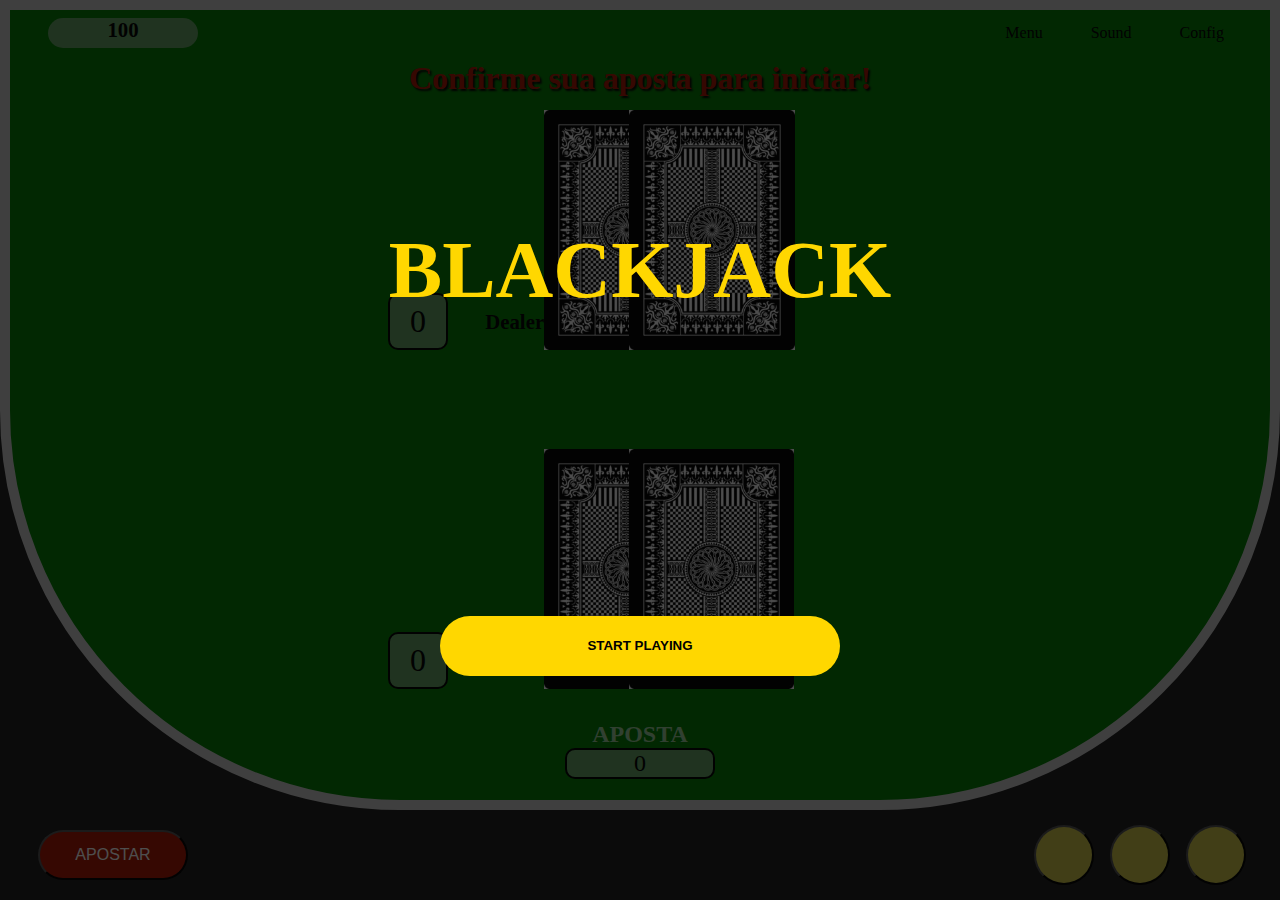
==== Blackjack/index.html @ 9a0de9d6 "Aplicação WEB do jogo BlackJack" ====
<!DOCTYPE html>
<html lang="en">

<head>
    <meta charset="UTF-8">
    <meta http-equiv="X-UA-Compatible" content="IE=edge">
    <meta name="viewport" content="width=device-width, initial-scale=1.0">
    <title>Document</title>
    <link rel="stylesheet" href="./assets/css/style.css">
</head>

<body>
    <header>
        <div class="header-balance" id="balance-el">$1000</div>
        <nav class="header-configuration-menu">
            <ul>
                <li>Menu</li>
                <li>Sound</li>
                <li>Config</li>
            </ul>
        </nav>
    </header>

    <main>
        <div class="main-bg-start" id="start-bg-el">
            <h1>BLACKJACK</h1>
            <button onclick="start()">START PLAYING</button>
        </div>
        <div class="main-board">

            <div class="main-board-bet">
                <!-- <img src="./assets/img/pokerChips.jpg" alt=""> -->
                <p id="message-el"></p>
            </div>
            <div class="main-board-cards">
                <div class="main-board-cards-dealer card-board">
                    <h3>Dealer</h3>
                    <div class="main-board-cards-dealer-points points-container" id="dealer-sum-el">10</div>
                    <div class="main-board-cards-dealer-hand hand-container" id="cards-dealer-container-el">

                    </div>
                </div>
                <div class="main-board-cards-player card-board">
                    <h3>Player</h3>
                    <div class="main-board-cards-player-points points-container" id="total-el">21</div>
                    <div class="main-board-cards-player-hand hand-container" id="cards-container-el">


                    </div>
                </div>
            </div>
            <div class="main-board-deck hand-container">
            </div>

            <div class="main-board-apostas">
                <h2>aposta</h2>
                <p id="apostas-el">100</p>
            </div>


        </div>
        <div class="main-user">
            <button id="start-btn" onclick="startGame()">APOSTAR</button>
            <button id="restart-btn" onclick="reiniciar()">REINICIAR</button>
            <div class="main-user-apostas" id="beat-btn-container">
                <button onclick="apostar(1)"></button>
                <button onclick="apostar(10)"></button>
                <button onclick="apostar(50)"></button>
            </div>
            <div class="main-user-cont" id="playing-btn-container">
                <button onclick="drawCard()">COMPRAR</button>
                <button onclick="dobrar()">DOBRAR</button>
                <button onclick="dealer()">MANTER</button>
                <button id="desistir-btn" onclick="desistir()">DESISTIR</button>
            </div>
        </div>
    </main>
<div class="game-info">
    <div id="hand-el"></div>
    <div id="dealer-hand-el"></div>
    <div id="playing-container"></div>
</div>
    <script src="./assets/js/index.js"></script>
</body>

</html>
---- Blackjack/assets/css/style.css ----
* {
    padding: 0;
    margin: 0;
    list-style: none;
    text-decoration: none;
    box-sizing: border-box;
    --cor2: #ae1600;
}

header {
    width: 100%;
    display: flex;
    align-items: center;
    position: absolute;
    top: 0;
    padding: 1rem 2rem;
    z-index: 30;
}

header .header-balance {
    width: 150px;
    min-width: 100px;
    height: 30px;

    margin: 0 1rem;

    font-size: 1.3rem;
    font-weight: bold;
    text-align: center;

    border-radius: 30px;

    background-color: rgba(200, 200, 200, 0.5);

}

header .header-configuration-menu {
    margin-left: auto;
}

header .header-configuration-menu ul {
    display: flex;
}

header .header-configuration-menu ul li {
    padding: 0.5rem;
    margin: 0 1rem;
}

main {
    width: 100vw;
    height: 100vh;

    position: relative;
    display: flex;
    flex-flow: row wrap;

    background-color: #1f1f1f;

}

main .main-bg-start {
    width: 100%;
    height: 100%;

    position: absolute;
    top: 0;
    left: 0;

    display: flex;
    flex-flow: column nowrap;
    align-items: center;
    justify-content: center;
    background-color: rgba(3, 3, 3, 0.7);
    z-index: 999;
}

main .main-bg-start h1 {
    width: 100%;
    margin-bottom: 300px;

    font-size: 5rem;
    text-align: center;

    color: gold;
}

main .main-bg-start button {
    width: 400px;
    height: 60px;

    background-color: gold;

    border: none;
    border-radius: 30px;

    font-weight: bold;
}

.main-board {
    width: 100%;
    height: 90%;

    background: green;
    background-size: cover;
    background-repeat: no-repeat;

    border-radius: 0px 0px 400px 400px;
    border: 10px solid #ccc;

    display: flex;
    flex-flow: row wrap;
    justify-content: center;
    align-items: center;

    position: relative;
}

main .main-board .main-board-bet {
    width: 100%;
    position: absolute;
    top: 50px;
}

main .main-board .main-board-bet p {
    font-size: 2rem;
    color: var(--cor2);
    font-weight: bold;
    text-align: center;
    text-shadow: 2px 2px 2px black;
}

main .main-board .main-board-cards {
    width: 100%;
    height: 90%;
    padding-bottom: 2rem;
}

.card-board {
    width: 100%;
    height: 50%;
    display: flex;
    align-items: flex-end;
    justify-content: center;
    position: relative;
}

.card-board h3 {
    margin-bottom: 1rem;
    font-size: 1.3rem;
}

.points-container {
    width: 60px;
    margin-right: 2rem;
    padding: 0.5rem;

    font-size: 2rem;
    border-radius: 10px;
    border: 2px solid black;

    background-color: rgba(200, 200, 200, 0.5);
    text-align: center;

    position: absolute;
    left: 35%;
}

.hand-container {
    display: flex;
    justify-content: center;
}

.hand-container img {
    height: 240px;
}

.hand-container img:not(:first-child) {
    margin-left: -80px;
}

main .main-board .main-board-deck {
    width: 20%;
    position: absolute;
    right: 30px;
    top: 100px;
}

main .main-board .main-board-apostas {
    width: 100%;
    height: 10%;
    text-align: center;
}

main .main-board .main-board-apostas h2 {
    color: rgba(255, 255, 255, 0.623);
    text-transform: uppercase;
}

main .main-board .main-board-apostas p {
    width: 150px;

    background-color: rgba(200, 200, 200, 0.5);

    border-radius: 10px;
    border: 2px solid black;

    font-size: 1.5rem;

    display: inline-block;
}

main .main-user {
    width: 100%;
    height: 10%;
    margin: 0 2%;
    display: flex;
    justify-content: end;
    align-items: center;
}

main .main-user #start-btn {
    position: absolute;
    left: 30px;
    width: 150px;
    background-color: var(--cor2);
    color: white;
    border-radius: 30px;
 
}

main .main-user #restart-btn {
    width: 150px;
    background-color: var(--cor2);
    border-radius: 30px;
}

main .main-user .main-user-cont {
    display: flex;
    align-items: center;
    justify-content: center;
    width: 100%;
}


main .main-user button {
    height: 50px;
    width: 15%;

    margin: 0 0.5rem;

    display: flex;
    justify-content: center;
    align-items: center;

    font-size: 1rem;
    background-color: #d2ca49;
    border-radius: 15px;

}

main .main-user #desistir-btn {
    background-color: var(--cor2);
    color: white;
}

main .main-user .main-user-apostas {
    display: flex;
}


main .main-user .main-user-apostas button {
    height: 60px;
    width: 60px;
    text-align: center;
    border-radius: 100%;
}

main .main-user .main-user-apostas button:first-child {
    background-image: url("https://i0.wp.com/www.apachepokerchips.com/wp-content/uploads/milano3.png?fit=189%2C189&ssl=1");
    background-size: cover;
}

main .main-user .main-user-apostas button:nth-child(2) {
    background-image: url("https://i0.wp.com/www.apachepokerchips.com/wp-content/uploads/milano5.png?fit=188%2C189&ssl=1");
    background-size: cover;
}

main .main-user .main-user-apostas button:last-child {
    background-image: url("https://m.media-amazon.com/images/I/51j--3AuO4L._AC_SY580_.jpg");
    background-size: cover;
}

.game-info {
    display: none;
}

@media (max-width: 1399px) {
    .points-container {
        left: 30%;
    }
}

@media (max-width: 1199px) {
    .points-container {
        left: 28%;
    }
}

@media (max-width: 991px) {

    main .main-bg-start button{
        width: 50%;
    }
    
    main .main-bg-start h1 {
        font-size: 3rem;
        margin-bottom: 150px;
    }
    
    .points-container {
        left: 25%;
    }

    main .main-user button {
        width: 25%;
    }
}

@media (max-width: 767px) {
    .points-container {
        left: 15%;
    }
}

@media (max-width: 575px) {

    header .header-configuration-menu {
        display: none;
    }

    main .main-board .main-board-bet {
        display: none;
    }

    .hand-container img {
        height: 225px;
    }

    .card-board {
        flex-flow: column nowrap;
        align-items: center;
        justify-content: flex-end;
    }

    .card-board h3 {
        display: none;
    }

    .points-container {
        width: 150px;

        margin: 10px 0 0;
        padding: 0;
        font-size: 1.5rem;

        order: 2;

        position: static;
    }

    main .main-user button {
        width: 33.33%;    
    }

    main .main-user #desistir-btn, main .main-user #start-btn {
        width: 100px;
        padding: 0;
        height: 30px;
        position: absolute;
        top: 17px;
        left: auto;
        right: 10px;
        font-size: 0.8rem;
        z-index: 30;
    }

    main .main-user .main-user-apostas {
        width: 100%;
        justify-content: center;
    }
}

@media (max-height: 850px) {
    main .main-board .main-board-cards {
        height: 85%;
    }

    .card-board h3 {
        display: block;
    }
    
.hand-container img {
    height: 180px;
}

.hand-container img:not(:first-child) {
    margin-left: -75px;
}

main .main-board .main-board-apostas {
    height: 15%;
}

main .main-board .main-board-apostas h2 {
font-size: 1.1rem
}

main .main-board .main-board-apostas p {
    font-size: 1.5rem;
}
}

@media (max-height: 750px) {
    .hand-container img {
        height: 150px;
    }
}

@media (max-height: 680px)  {
    .hand-container img {
        height: 110px;
    }

    .hand-container img:not(:first-child) {
        margin-left: -50px;
    }
}

@media (max-height: 600px) and (min-width: 500px) {
header{
    justify-content: center;
}
    header .header-configuration-menu {
        display: none;
    }

    main .main-board .main-board-bet {
        display: none;
    }
  main .main-board {
    height: 80%;
  }

    main .main-board .main-board-cards {
        height: 80%;
        padding-bottom: 0;
        display: flex;
        align-items: flex-end;
    }
    
    .card-board {
        width: 50%;
    }

    .card-board {
        flex-flow: column nowrap;
        align-items: center;
        justify-content: flex-end;
    }

    main .main-board .main-board-cards .main-board-cards-dealer {
        order: 2;
    }

    .points-container {
        width: 150px;

        margin: 10px 0 0;
        padding: 0;
        font-size: 1.5rem;

        order: 2;

        position: static;
    }
    
    .hand-container img {
        height: 150px;
    }
    main .main-user {
      height: 20%;
    }
}
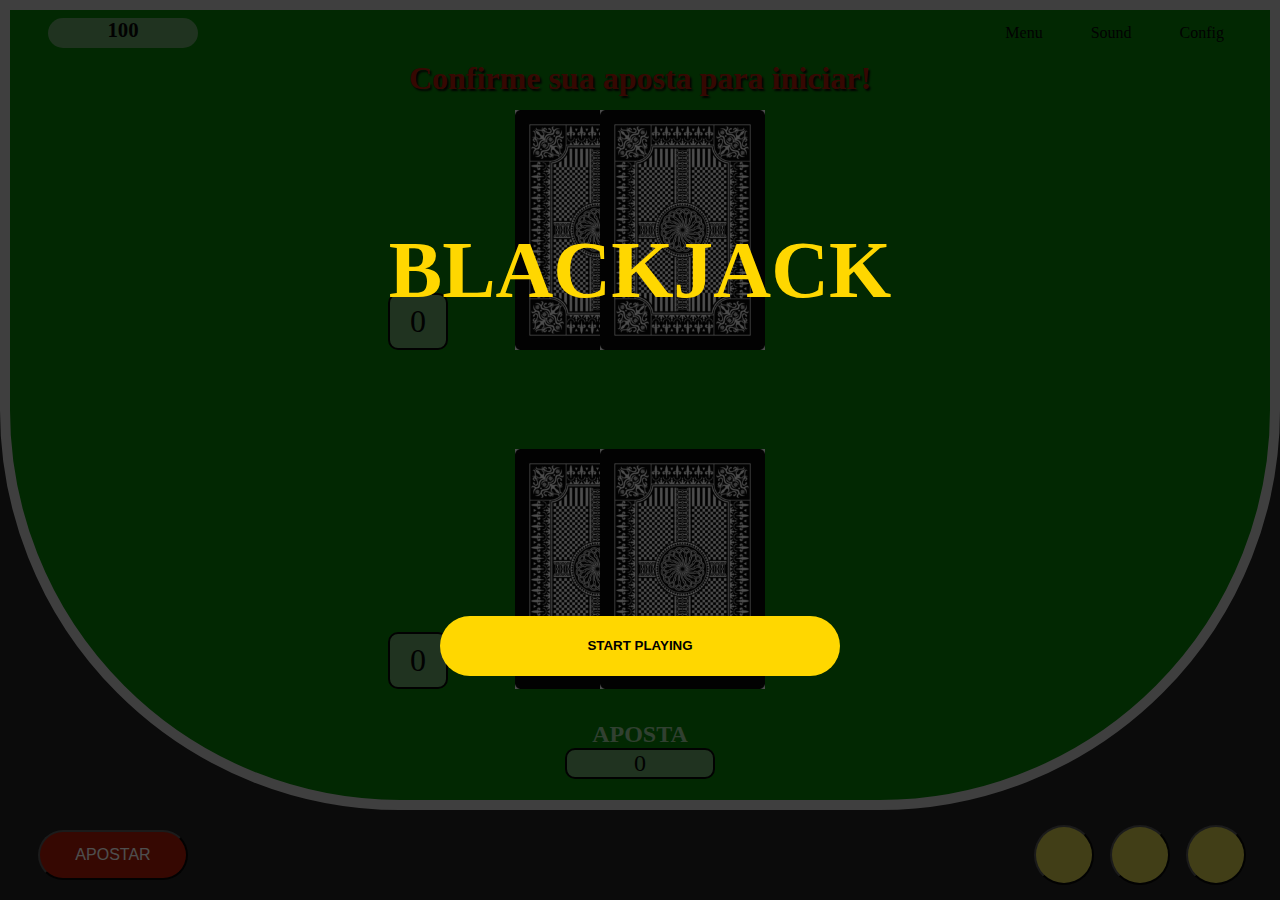
==== commit 959e31b0: "Adicionado a classe Cartas, que cria todas as cartas do baralho no inicio do jogo e as adicionam em " ====
--- a/Blackjack/index.html
+++ b/Blackjack/index.html
@@ -2,85 +2,85 @@
 <html lang="en">
 
 <head>
-    <meta charset="UTF-8">
-    <meta http-equiv="X-UA-Compatible" content="IE=edge">
-    <meta name="viewport" content="width=device-width, initial-scale=1.0">
-    <title>Document</title>
-    <link rel="stylesheet" href="./assets/css/style.css">
+  <meta charset="UTF-8">
+  <meta http-equiv="X-UA-Compatible" content="IE=edge">
+  <meta name="viewport" content="width=device-width, initial-scale=1.0">
+  <title>Document</title>
+  <link rel="stylesheet" href="./assets/css/style.css">
 </head>
 
 <body>
-    <header>
-        <div class="header-balance" id="balance-el">$1000</div>
-        <nav class="header-configuration-menu">
-            <ul>
-                <li>Menu</li>
-                <li>Sound</li>
-                <li>Config</li>
-            </ul>
-        </nav>
-    </header>
+  <header>
+    <div class="header-balance" id="balance-el">$1000</div>
+    <nav class="header-configuration-menu">
+      <ul>
+        <li>Menu</li>
+        <li>Sound</li>
+        <li>Config</li>
+      </ul>
+    </nav>
+  </header>
 
-    <main>
-        <div class="main-bg-start" id="start-bg-el">
-            <h1>BLACKJACK</h1>
-            <button onclick="start()">START PLAYING</button>
+  <main>
+    <div class="main-bg-start" id="start-bg-el">
+      <h1>BLACKJACK</h1>
+      <button onclick="start()">START PLAYING</button>
+    </div>
+    <div class="main-board">
+
+      <div class="main-board-bet">
+        <!-- <img src="./assets/img/pokerChips.jpg" alt=""> -->
+        <p id="message-el"></p>
+      </div>
+      <div class="main-board-cards">
+        <div class="main-board-cards-dealer card-board">
+          <h3>Dealer</h3>
+          <div class="main-board-cards-dealer-points points-container" id="dealer-sum-el">10</div>
+          <div class="main-board-cards-dealer-hand hand-container" id="cards-dealer-container-el">
+
+          </div>
         </div>
-        <div class="main-board">
-
-            <div class="main-board-bet">
-                <!-- <img src="./assets/img/pokerChips.jpg" alt=""> -->
-                <p id="message-el"></p>
-            </div>
-            <div class="main-board-cards">
-                <div class="main-board-cards-dealer card-board">
-                    <h3>Dealer</h3>
-                    <div class="main-board-cards-dealer-points points-container" id="dealer-sum-el">10</div>
-                    <div class="main-board-cards-dealer-hand hand-container" id="cards-dealer-container-el">
-
-                    </div>
-                </div>
-                <div class="main-board-cards-player card-board">
-                    <h3>Player</h3>
-                    <div class="main-board-cards-player-points points-container" id="total-el">21</div>
-                    <div class="main-board-cards-player-hand hand-container" id="cards-container-el">
+        <div class="main-board-cards-player card-board">
+          <h3>Player</h3>
+          <div class="main-board-cards-player-points points-container" id="total-el">21</div>
+          <div class="main-board-cards-player-hand hand-container" id="cards-container-el">
 
 
-                    </div>
-                </div>
-            </div>
-            <div class="main-board-deck hand-container">
-            </div>
+          </div>
+        </div>
+      </div>
+      <div class="main-board-deck hand-container">
+      </div>
 
-            <div class="main-board-apostas">
-                <h2>aposta</h2>
-                <p id="apostas-el">100</p>
-            </div>
+      <div class="main-board-apostas">
+        <h2>aposta</h2>
+        <p id="apostas-el">100</p>
+      </div>
 
 
-        </div>
-        <div class="main-user">
-            <button id="start-btn" onclick="startGame()">APOSTAR</button>
-            <button id="restart-btn" onclick="reiniciar()">REINICIAR</button>
-            <div class="main-user-apostas" id="beat-btn-container">
-                <button onclick="apostar(1)"></button>
-                <button onclick="apostar(10)"></button>
-                <button onclick="apostar(50)"></button>
-            </div>
-            <div class="main-user-cont" id="playing-btn-container">
-                <button onclick="drawCard()">COMPRAR</button>
-                <button onclick="dobrar()">DOBRAR</button>
-                <button onclick="dealer()">MANTER</button>
-                <button id="desistir-btn" onclick="desistir()">DESISTIR</button>
-            </div>
-        </div>
-    </main>
-<div class="game-info">
+    </div>
+    <div class="main-user">
+      <button id="start-btn" onclick="startGame()">APOSTAR</button>
+      <button id="restart-btn" onclick="reiniciar()">REINICIAR</button>
+      <div class="main-user-apostas" id="beat-btn-container">
+        <button onclick="apostar(1)"></button>
+        <button onclick="apostar(10)"></button>
+        <button onclick="apostar(50)"></button>
+      </div>
+      <div class="main-user-cont" id="playing-btn-container">
+        <button onclick="drawCard()">COMPRAR</button>
+        <button onclick="dobrar()">DOBRAR</button>
+        <button onclick="dealer()">MANTER</button>
+        <button id="desistir-btn" onclick="desistir()">DESISTIR</button>
+      </div>
+    </div>
+  </main>
+  <div class="game-info">
     <div id="hand-el"></div>
     <div id="dealer-hand-el"></div>
     <div id="playing-container"></div>
-</div>
-    <script src="./assets/js/index.js"></script>
+  </div>
+  <script src="./assets/js/index.js"></script>
 </body>
 
 </html>--- a/Blackjack/assets/css/style.css
+++ b/Blackjack/assets/css/style.css
@@ -148,6 +148,7 @@
 .card-board h3 {
     margin-bottom: 1rem;
     font-size: 1.3rem;
+  display: none;
 }
 
 .points-container {
@@ -314,8 +315,8 @@
     }
     
     main .main-bg-start h1 {
+      margin-bottom: 150px;
         font-size: 3rem;
-        margin-bottom: 150px;
     }
     
     .points-container {
@@ -351,10 +352,6 @@
         flex-flow: column nowrap;
         align-items: center;
         justify-content: flex-end;
-    }
-
-    .card-board h3 {
-        display: none;
     }
 
     .points-container {
@@ -395,10 +392,6 @@
     main .main-board .main-board-cards {
         height: 85%;
     }
-
-    .card-board h3 {
-        display: block;
-    }
     
 .hand-container img {
     height: 180px;
@@ -459,16 +452,18 @@
         align-items: flex-end;
     }
     
-    .card-board {
-        width: 50%;
-    }
-
-    .card-board {
+
+    .card-board { 
+      width: 50%;
         flex-flow: column nowrap;
         align-items: center;
         justify-content: flex-end;
     }
-
+  
+ .card-board h3 {
+        display: block;
+    }
+  
     main .main-board .main-board-cards .main-board-cards-dealer {
         order: 2;
     }
@@ -491,4 +486,13 @@
     main .main-user {
       height: 20%;
     }
+}
+
+@media (max-height: 380px) and (min-width: 500px) {
+      .hand-container img {
+        height: 100px;
+    }
+  main .main-user #desistir-btn, main .main-user #start-btn {
+    width: 70px;
+  }
 }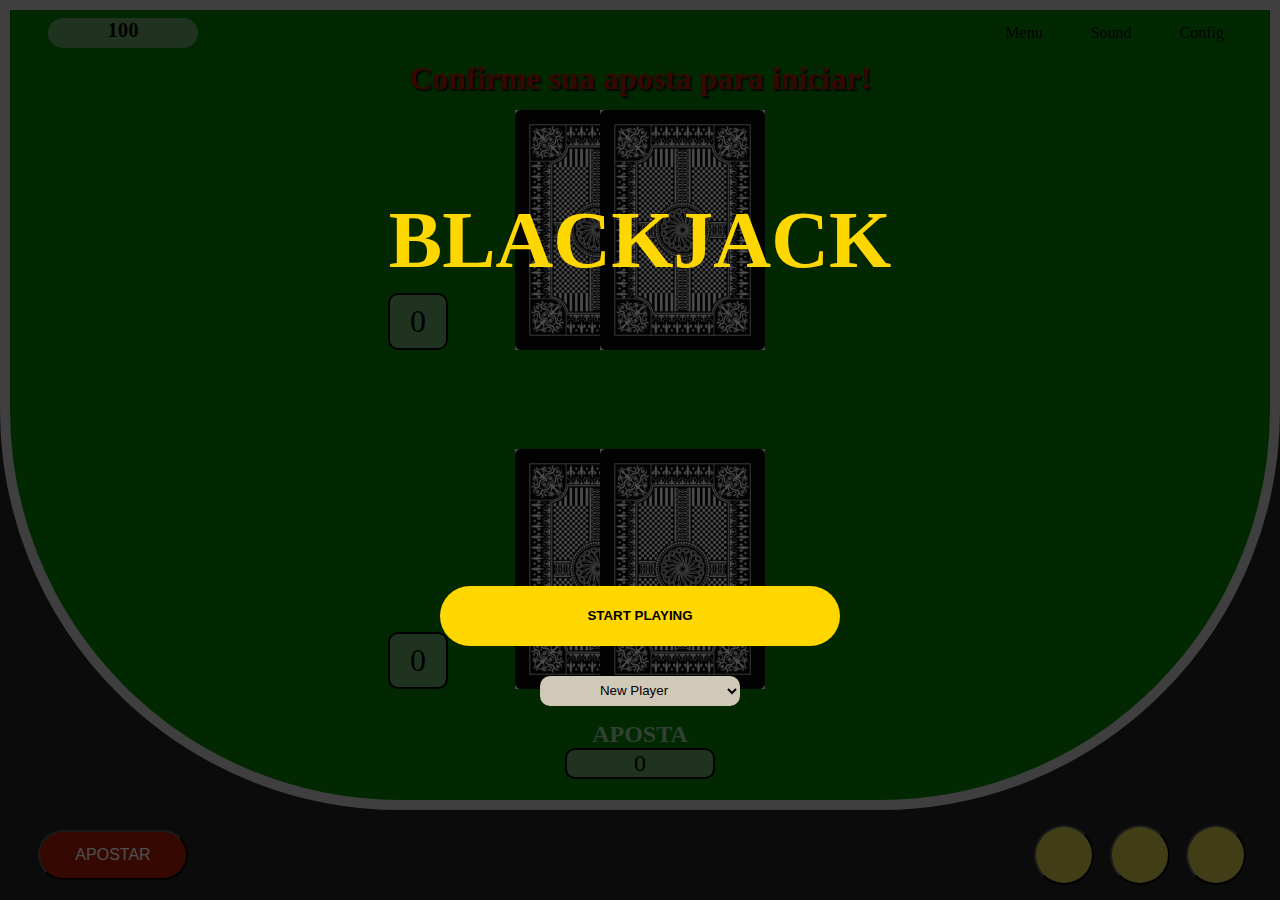
==== commit 69dccfa3: "Adicionado comunicação com local storage para salvar os dados do usuário" ====
--- a/Blackjack/index.html
+++ b/Blackjack/index.html
@@ -24,7 +24,12 @@
   <main>
     <div class="main-bg-start" id="start-bg-el">
       <h1>BLACKJACK</h1>
-      <button onclick="start()">START PLAYING</button>
+      <button id="start-btn">START PLAYING</button>
+      <form id="players-form">
+        <select id="players-opt" name="players">
+          <option value="newPlayer">New Player</option>
+        </select>
+      </form>
     </div>
     <div class="main-board">
 
--- a/Blackjack/assets/css/style.css
+++ b/Blackjack/assets/css/style.css
@@ -80,6 +80,15 @@
     margin-bottom: 300px;
 
     font-size: 5rem;
+    text-align: center;
+
+    color: gold;
+}
+main .main-bg-start h2 {
+    width: 100%;
+    margin-bottom: 50px;
+
+    font-size: 3rem;
     text-align: center;
 
     color: gold;
@@ -495,4 +504,22 @@
   main .main-user #desistir-btn, main .main-user #start-btn {
     width: 70px;
   }
+}
+
+form {
+    color: white;
+    margin-top: 30px;
+}
+
+#players-opt {
+width: 200px;
+height: 30px;
+
+text-align: center;
+
+background: #d0c9b8;
+color: black;
+border: none;
+border-radius: 10px;
+
 }